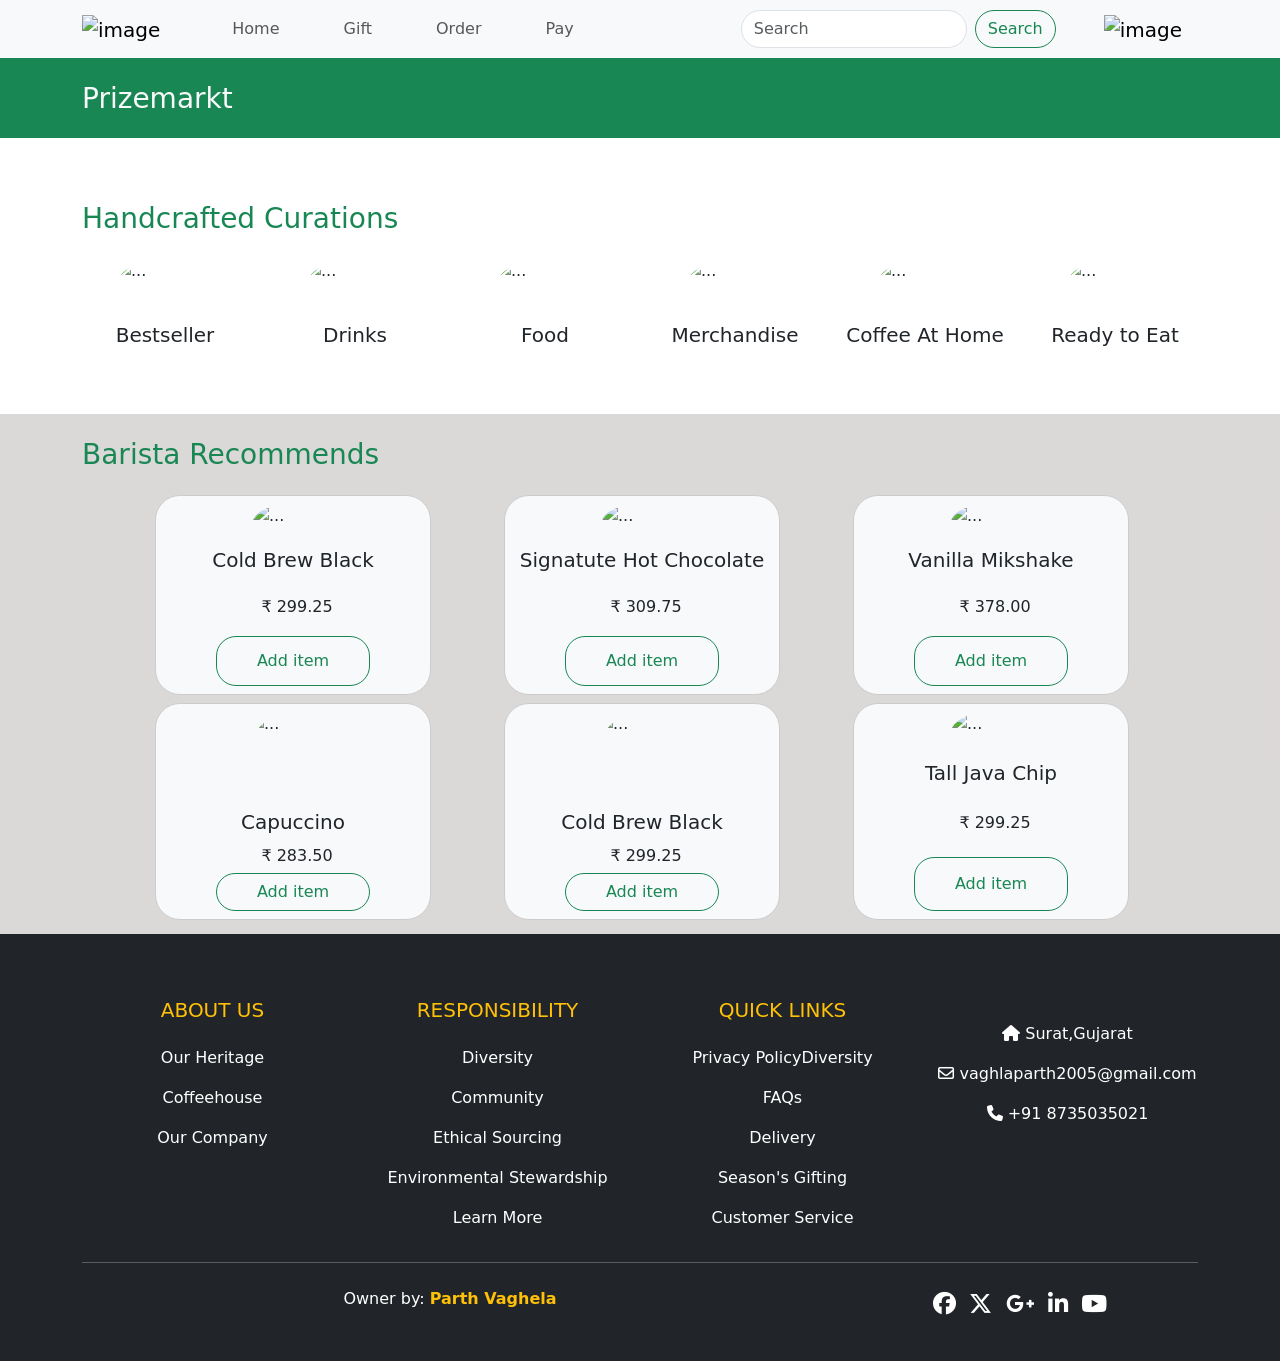
==== index2.html @ 2c10632f "first commit" ====
<!DOCTYPE html>
<html lang="en">
  <head>
    <meta charset="UTF-8" />
    <meta name="viewport" content="width=device-width, initial-scale=1.0" />
    <title>Prizemarkt</title>
    <link
      href="https://cdn.jsdelivr.net/npm/bootstrap@5.0.2/dist/css/bootstrap.min.css"
      rel="stylesheet"
      integrity="sha384-EVSTQN3/azprG1Anm3QDgpJLIm9Nao0Yz1ztcQTwFspd3yD65VohhpuuCOmLASjC"
      crossorigin="anonymous"
    />
    <link rel="stylesheet" href="https://cdnjs.cloudflare.com/ajax/libs/font-awesome/6.7.1/css/all.min.css">
    <link rel="stylesheet" href="style.css">
  </head>
  <body>
    <nav class="navbar navbar-expand-lg navbar-light bg-light sticky-top ">
      <div class="container">
        <a class="navbar-brand" href="#">
          <img
            src="https://www.starbucks.in/assets/icon/logo.png"
            alt="image"
            width="50"
            height="50"
          />
        </a>
        <button
          class="navbar-toggler"
          type="button"
          data-bs-toggle="collapse"
          data-bs-target="#navbarSupportedContent"
          aria-controls="navbarSupportedContent"
          aria-expanded="false"
          aria-label="Toggle navigation"
        >
          <span class="navbar-toggler-icon"></span>
        </button>
        <div class="collapse navbar-collapse" id="navbarSupportedContent">
          <ul class="navbar-nav me-auto mb-2 mb-lg-0 gap-5 ms-5">
            <li class="nav-item">
              <a class="nav-link"aria-current="page" href="index2.html">Home</a>
            </li>
            <li class="nav-item">
              <a class="nav-link" href="index3.html">Gift</a>
            </li>
            <li class="nav-item">
              <a class="nav-link" href="index4.html">Order</a>
            </li>
            <li class="nav-item">
              <a class="nav-link" href="">Pay</a>
          </ul>
          <form class="d-flex">
            <input
              class="form-control me-2"
              type="search"
              placeholder="Search"
              aria-label="Search"
            />
            <button class="btn btn-outline-success" type="submit">
              Search
            </button>
          </form>
          <a class="navbar-brand ms-5" href="#">
            <img
              src="https://www.starbucks.in/assets/icon/account_thin.svg"
              alt="image"
              width="40"
              height="40"
            />
          </a>
        </div>
      </div>
    </nav>
     <div class="hero-section2 bg-success mx-auto">
        <div class="container ">
          <h3 class="pt-4 text-light ">Prizemarkt
      
          </h3>
       
        </div>
    </div>
    <div class="container">
      <div class="hero-section">
        <h3 class="mt-5 pt-3 text text-success head">Handcrafted Curations</h3>
        <div class="row mt-2 justify-content-evenly">
          <div class="col col-lg-2 col-md-4 col-6 box1 rounded d-grid mt-2">
            <img
              src="https://starbucksstatic.cognizantorderserv.com/Category/Small/Bestseller.jpg"
              class="rounded-circle mx-auto d-block mt-2"
              alt="..."
              width="100px"
            />
            <h4 class="display6 text-center fs-5 mt-1">Bestseller</h4>
          </div>
          <div class="col col-lg-2 col-md-4 col-6 box1 rounded d-grid mt-2">
            <img
              src="https://www.starbucks.in/assets/icon/Drinks.webp"
              class="rounded-circle mx-auto d-block mt-2"
              alt="..."
              width="100px"
            />
            <h4 class="text-center fs-5 mt-1">Drinks</h4>
          </div>
          <div class="col col-lg-2 col-md-4 col-6 box1 rounded d-grid mt-2">
            <img
              src="https://www.starbucks.in/assets/icon/Food.webp"
              class="rounded-circle mx-auto d-block mt-2"
              alt="..."
              width="100px"
            />
            <h4 class="text-center fs-5 mt-1">Food</h4>
          </div>
          <div class="col col-lg-2 col-md-4 col-6 box1 rounded d-grid mt-2">
            <img
              src="https://www.starbucks.in/assets/icon/Merchandise.webp"
              class="rounded-circle mx-auto d-block mt-2"
              alt="..."
              width="100px"
            />
            <h4 class="text-center fs-5 mt-1">Merchandise</h4>
          </div>
          <div class="col col-lg-2 col-md-4 col-6 box1 rounded d-grid mt-2">
            <img
              src="https://www.starbucks.in/assets/icon/CoffeeAtHome.webp"
              class="rounded-circle mx-auto d-block mt-2"
              alt="..."
              width="100px"
            />
            <h4 class="text-center fs-5 mt-1">Coffee At Home</h4>
          </div>
          <div class="col col-lg-2 col-md-4 col-6 box1 rounded d-grid mt-2">
            <img
              src="https://www.starbucks.in/assets/icon/ReadyToEat.webp"
              class="rounded-circle mx-auto d-block mt-2"
              alt="..."
              width="100px"
            />
            <h4 class="text-center fs-5 mt-1">Ready to Eat</h4>
          </div>
        </div>
      </div>
    </div>
    <div class="hero-section1">
      <div class="container">
        <h3 class="mt-2 pt-4 text text-success">Barista Recommends</h3>
        <div class="row mt-2 justify-content-evenly gap-2 ms-2 me-1 mt-4 pb-2" >
          <div
            class="col col-lg-3 col-md-5 col-sm-12 box d-grid bg-light"
          >
            <img
              src="https://starbucksstatic.cognizantorderserv.com/Items/Small/webP/104997.webp"
              class="rounded-circle mx-auto d-block mt-2"
              alt="..."
              width="80px"
            />
            <h3 class="text-center fs-5 mt-2">Cold Brew Black</h3>
            <h3 class="fs-6 ms-2 mt-1 text-center">₹ 299.25</h3>
            <button
              type="button"
              class="btn btn-outline-success ms-5 me-5 mb-2"
            >
              Add item
            </button>
          </div>
          <div
            class="col col-lg-3 col-md-5 col-sm-12 box  d-grid bg-light"
          >
            <img
              src="https://starbucksstatic.cognizantorderserv.com/Items/Small/webP/100447.webp"
              class="rounded-circle mx-auto d-block mt-2 "
              alt="..."
              width="80px"
            />
            <h3 class="text-center fs-5 mt-2">Signatute Hot Chocolate</h3>
            <h3 class="fs-6 ms-2 mt-1 text-center">₹ 309.75</h3>
            <button
              type="button"
              class="btn btn-outline-success ms-5 me-5 mb-2"
            >
              Add item
            </button>
          </div>
          <div
            class="col col-lg-3 col-md-5 col-sm-12 box  d-grid bg-light"
          >
            <img
              src="https://starbucksstatic.cognizantorderserv.com/Items/Small/webP/112573.webp"
              class="rounded-circle mx-auto d-block mt-2"
              alt="..."
              width="80px"
            />
            <h3 class="text-center fs-5 mt-2">Vanilla Mikshake</h3>
            <h3 class="fs-6 ms-2 mt-1 text-center">₹ 378.00</h3>
            <button
              type="button"
              class="btn btn-outline-success ms-5 me-5 mb-2"
            >
              Add item
            </button>
          </div>
          <div
            class="col col-lg-3 col-md-5 col-sm-12 box d-grid bg-light"
          >
            <img
              src="https://www.starbucks.in/assets/icon/placeholder.webp"
              class="rounded-circle mx-auto d-block mt-2"
              alt="..."
              width="90px"
              height="90px"
            />
            <h3 class="text-center fs-5 mt-2">Capuccino</h3>
            <h3 class="fs-6 ms-2 mt-1 text-center">₹ 283.50</h3>
            <button
              type="button"
              class="btn btn-outline-success ms-5 me-5 mb-2"
            >
              Add item
            </button>
          </div>
          <div
            class="col col-lg-3 col-md-5 col-sm-12 box  d-grid bg-light"
          >
            <img
              src="https://www.starbucks.in/assets/icon/placeholder.webp"
              class="rounded-circle mx-auto d-block mt-2"
              alt="..."
              width="90px"
              height="90px"
            />
            <h3 class="text-center fs-5 mt-2">Cold Brew Black</h3>
            <h3 class="fs-6 ms-2 mt-1 text-center">₹ 299.25</h3>
            <button
              type="button"
              class="btn btn-outline-success ms-5 me-5 mb-2"
            >
              Add item
            </button>
          </div>
          <div
            class="col col-lg-3 col-md-5 col-sm-12 box d-grid bg-light"
          >
            <img
              src="https://starbucksstatic.cognizantorderserv.com/Items/Small/100433.jpg"
              class="rounded-circle mx-auto d-block mt-2"
              alt="..."
              width="80px"
            />
            <h3 class="text-center fs-5 mt-2">Tall Java Chip</h3>
            <h3 class="fs-6 ms-2 mt-1 text-center">₹ 299.25</h3>
            <button
              type="button"
              class="btn btn-outline-success ms-5 me-5 mb-2"
            >
              Add item
            </button>
          </div>
        </div>
      </div>
    </div>
    <footer class="bg-dark text-white pt-5 pb-4 ">
      <div class="container text-center text-md-left">
        <div class="row text-center text-md-left">
          <div class="col col-lg-3 col-xl-3 mx-auto mt-3">
              <h5 class="text-uppercase mb-4 font-weight-bold text-warning">About Us</h5>
                <p>
                  <a href="#" class="text-white" style="text-decoration:none;">Our Heritage</a>
                </p>
                <p>
                  <a href="#" class="text-white" style="text-decoration:none;">Coffeehouse</a>
                </p>
                <p>
                  <a href="#" class="text-white" style="text-decoration:none;">Our Company</a>
                </p>
            </div>
            <div class="col col-lg-3 col-xl-3 mx-auto mt-3">
              <h5 class="text-uppercase mb-4 font-weight-bold text-warning">Responsibility</h5>
                <p>
                  <a href="#" class="text-white" style="text-decoration:none;">Diversity</a>
                </p>
                <p>
                  <a href="#" class="text-white" style="text-decoration:none;">Community</a>
                </p>
                <p>
                  <a href="#" class="text-white" style="text-decoration:none;">Ethical Sourcing</a>
                </p>
                <p>
                  <a href="#" class="text-white" style="text-decoration:none;">Environmental Stewardship</a>
                </p>
                <p>
                  <a href="#" class="text-white" style="text-decoration:none;">Learn More</a>
                </p>
            </div>
            <div class="col col-lg-3 col-xl-3 mx-auto mt-3">
              <h5 class="text-uppercase mb-4 font-weight-bold text-warning">Quick Links</h5>
                <p>
                  <a href="#" class="text-white" style="text-decoration:none;">Privacy PolicyDiversity</a>
                </p>
                <p>
                  <a href="#" class="text-white" style="text-decoration:none;">FAQs</a>
                </p>
                <p>
                  <a href="#" class="text-white" style="text-decoration:none;">Delivery</a>
                </p>
                <p>
                  <a href="#" class="text-white" style="text-decoration:none;">Season's Gifting</a>
                </p>
                <p>
                  <a href="#" class="text-white" style="text-decoration:none;">Customer Service</a>
                </p>
            </div>
            <div class="col col-md-4 col-lg-3 col-xl-3 mx-auto mt-3">
              <h5 class="text-uppercase mb-4 font-weight-bold text-warning"></h5>
                <p>
                  <i class="fa-solid fa-house"></i>  Surat,Gujarat
                </p>
                <p>
                  <i class="fa-regular fa-envelope"></i>  vaghlaparth2005@gmail.com
                </p>
                <p>
                  <i class="fa-solid fa-phone"></i> +91 8735035021
                </p>
            </div>
        </div>
        <hr class="mb-4">
        <div class="row align-item-center">
          <div class="col-md-7 col-lg-8 col-6">
            <p>
              Owner by: <a href="#" style="text-decoration:none">
                <strong class="text-warning">
                  Parth Vaghela
                </strong>
              </a>
            </p>
          </div>
          <div class="col-md-5 col-lg-4 col-2">
            <div class="text-center text-md-right">
              <ul class="list-unstyled list-inline">
                <li class="list-inline-item">
                  <a href="#" class="btn-floating btn-sm text-white"style="font-size:23px;"><i class="fa-brands fa-facebook"></i></a>
                </li>
                <li class="list-inline-item">
                  <a href="#" class="btn-floating btn-sm text-white"style="font-size:23px;"><i class="fa-brands fa-x-twitter"></i></a>
                </li>
                <li class="list-inline-item">
                  <a href="#" class="btn-floating btn-sm text-white"style="font-size:23px;"><i class="fa-brands fa-google-plus-g"></i></a>
                </li>
                <li class="list-inline-item">
                  <a href="#" class="btn-floating btn-sm text-white"style="font-size:23px;"><i class="fab fa-linkedin-in"></i></a>
                </li>
                <li class="list-inline-item">
                  <a href="#" class="btn-floating btn-sm text-white"style="font-size:23px;"><i class="fab fa-youtube"></i></a>
                </li>
              </ul>
            </div>
          </div>
        </div>
      </div>
    </footer>
    <script
      src="https://cdn.jsdelivr.net/npm/bootstrap@5.0.2/dist/js/bootstrap.bundle.min.js"
      integrity="sha384-MrcW6ZMFYlzcLA8Nl+NtUVF0sA7MsXsP1UyJoMp4YLEuNSfAP+JcXn/tWtIaxVXM"
      crossorigin="anonymous"
    ></script>
  </body>
</html>
---- style.css ----
.box1 {
    min-height: 140px;
  }
  .box {
    min-height: 200px;
    border: 1px solid #ccc;
  }
  .hero-section {
    min-height: 220px;
    background-color: white;
  }
  .hero-section1 {
    min-height: 520px;
    background-color: rgba(214, 210, 210, 0.858);
  }
  .box1{
    transition: all 0.5s;
  }
  .box1:hover {
    transform: scale(1.15);
}
.box{
  border-radius: 25px;
}
.btn{
border-radius: 20px;
}
.form-control{
  border-radius: 50px;
}
.hero-section2{
  min-height: 80px;
}
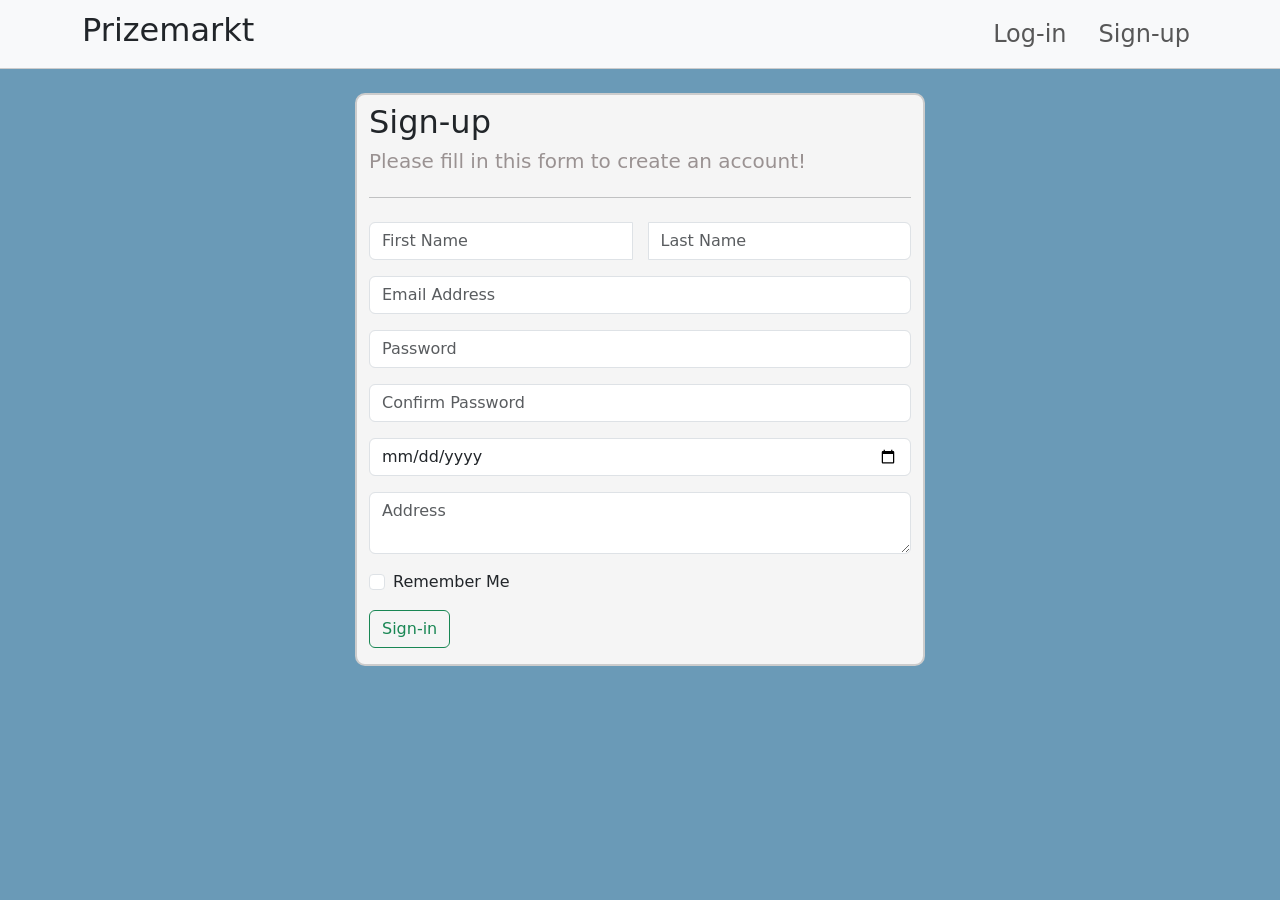
==== commit 6dc26685: "first commit" ====
--- a/index2.html
+++ b/index2.html
@@ -10,352 +10,87 @@
       integrity="sha384-EVSTQN3/azprG1Anm3QDgpJLIm9Nao0Yz1ztcQTwFspd3yD65VohhpuuCOmLASjC"
       crossorigin="anonymous"
     />
-    <link rel="stylesheet" href="https://cdnjs.cloudflare.com/ajax/libs/font-awesome/6.7.1/css/all.min.css">
-    <link rel="stylesheet" href="style.css">
+    <link rel="stylesheet" href="style5.css">
   </head>
   <body>
-    <nav class="navbar navbar-expand-lg navbar-light bg-light sticky-top ">
+    <nav class="navbar navbar-expand-lg navbar-light bg-light sticky-top">
+        <div class="container">
+          <h3 class="fs-2">Prizemarkt</h3>
+          <button
+            class="navbar-toggler"
+            type="button"
+            data-bs-toggle="collapse"
+            data-bs-target="#navbarSupportedContent"
+            aria-controls="navbarSupportedContent"
+            aria-expanded="false"
+            aria-label="Toggle navigation"
+          >
+            <span class="navbar-toggler-icon"></span>
+          </button>
+          <div class="collapse navbar-collapse" id="navbarSupportedContent">
+            <ul class="navbar-nav  mb-2 mb-lg-0 gap-3 me-0 mx-auto fs-4">
+              <li class="nav-item">
+                <a class="nav-link" href="index.html">Log-in</a>
+              </li>
+              <li class="nav-item">
+                <a class="nav-link" href="index2.html">Sign-up</a>  
+            </ul>
+          </div>
+        </div>
+      </nav>
       <div class="container">
-        <a class="navbar-brand" href="#">
-          <img
-            src="https://www.starbucks.in/assets/icon/logo.png"
-            alt="image"
-            width="50"
-            height="50"
-          />
-        </a>
-        <button
-          class="navbar-toggler"
-          type="button"
-          data-bs-toggle="collapse"
-          data-bs-target="#navbarSupportedContent"
-          aria-controls="navbarSupportedContent"
-          aria-expanded="false"
-          aria-label="Toggle navigation"
-        >
-          <span class="navbar-toggler-icon"></span>
-        </button>
-        <div class="collapse navbar-collapse" id="navbarSupportedContent">
-          <ul class="navbar-nav me-auto mb-2 mb-lg-0 gap-5 ms-5">
-            <li class="nav-item">
-              <a class="nav-link"aria-current="page" href="index2.html">Home</a>
-            </li>
-            <li class="nav-item">
-              <a class="nav-link" href="index3.html">Gift</a>
-            </li>
-            <li class="nav-item">
-              <a class="nav-link" href="index4.html">Order</a>
-            </li>
-            <li class="nav-item">
-              <a class="nav-link" href="">Pay</a>
-          </ul>
-          <form class="d-flex">
-            <input
-              class="form-control me-2"
-              type="search"
-              placeholder="Search"
-              aria-label="Search"
-            />
-            <button class="btn btn-outline-success" type="submit">
-              Search
-            </button>
-          </form>
-          <a class="navbar-brand ms-5" href="#">
-            <img
-              src="https://www.starbucks.in/assets/icon/account_thin.svg"
-              alt="image"
-              width="40"
-              height="40"
-            />
-          </a>
+        <div class="row mt-3">
+            <div class="col col-lg-6 col-md-8 col-11 m-auto box mb-2 mt-2">
+                <form action="index3.html">
+                    <div class="rounded m-auto">
+                        <h2 class=" mt-2 mb-2">Sign-up</h2>
+                        <h5 class="head fs-5 mb-4">Please fill in this form to create an account!</h5>
+                        <hr class="mb-4" />
+                        <div class="input-group gap-3 mb-3">
+                            <input type="text" class="form-control" placeholder="First Name" aria-label="First Name"required>
+                            <input type="text" class="form-control" placeholder="Last Name" aria-label="Last Name"required>
+                        </div>
+                        <div class="input-group gap-3 mb-3">
+                            <input type="Email" class="form-control" placeholder="Email Address" aria-label="Email"required>
+                        </div>
+                        <div class="input-group gap-3 mb-3">
+                            <input type="Password" class="form-control" placeholder="Password" aria-label="Password">
+                        </div>
+                        <div class="input-group gap-3 mb-3">
+                            <input type="Password" class="form-control" placeholder="Confirm Password" aria-label="Password">
+                        </div>
+                        <div class="input-group gap-3 mb-3">
+                            <input type="date" class="form-control"placeholder="Date" required>
+                        </div>
+                        <div class="input-group gap-3 mb-3">
+                            <textarea name="addresss" id="address" class="form-control" placeholder="Address"></textarea>
+                        </div>
+                        <div class="form-check mb-3">
+                            <input
+                              class="form-check-input"
+                              type="checkbox"
+                              id="myCheck"
+                              name="remember"
+                              required
+                            />
+                            <label class="form-check-label" for="myCheck"
+                              >Remember Me</label
+                            >
+                        </div>
+                        <div class="mt-3 mb-3">
+                            <button
+                              type="submit"
+                              class="btn btn-outline-success"
+                              value="Submit"
+                            >
+                              Sign-in
+                            </button>
+                          </div>
+                    </div>
+                </form>
+            </div>
         </div>
       </div>
-    </nav>
-     <div class="hero-section2 bg-success mx-auto">
-        <div class="container ">
-          <h3 class="pt-4 text-light ">Prizemarkt
-      
-          </h3>
-       
-        </div>
-    </div>
-    <div class="container">
-      <div class="hero-section">
-        <h3 class="mt-5 pt-3 text text-success head">Handcrafted Curations</h3>
-        <div class="row mt-2 justify-content-evenly">
-          <div class="col col-lg-2 col-md-4 col-6 box1 rounded d-grid mt-2">
-            <img
-              src="https://starbucksstatic.cognizantorderserv.com/Category/Small/Bestseller.jpg"
-              class="rounded-circle mx-auto d-block mt-2"
-              alt="..."
-              width="100px"
-            />
-            <h4 class="display6 text-center fs-5 mt-1">Bestseller</h4>
-          </div>
-          <div class="col col-lg-2 col-md-4 col-6 box1 rounded d-grid mt-2">
-            <img
-              src="https://www.starbucks.in/assets/icon/Drinks.webp"
-              class="rounded-circle mx-auto d-block mt-2"
-              alt="..."
-              width="100px"
-            />
-            <h4 class="text-center fs-5 mt-1">Drinks</h4>
-          </div>
-          <div class="col col-lg-2 col-md-4 col-6 box1 rounded d-grid mt-2">
-            <img
-              src="https://www.starbucks.in/assets/icon/Food.webp"
-              class="rounded-circle mx-auto d-block mt-2"
-              alt="..."
-              width="100px"
-            />
-            <h4 class="text-center fs-5 mt-1">Food</h4>
-          </div>
-          <div class="col col-lg-2 col-md-4 col-6 box1 rounded d-grid mt-2">
-            <img
-              src="https://www.starbucks.in/assets/icon/Merchandise.webp"
-              class="rounded-circle mx-auto d-block mt-2"
-              alt="..."
-              width="100px"
-            />
-            <h4 class="text-center fs-5 mt-1">Merchandise</h4>
-          </div>
-          <div class="col col-lg-2 col-md-4 col-6 box1 rounded d-grid mt-2">
-            <img
-              src="https://www.starbucks.in/assets/icon/CoffeeAtHome.webp"
-              class="rounded-circle mx-auto d-block mt-2"
-              alt="..."
-              width="100px"
-            />
-            <h4 class="text-center fs-5 mt-1">Coffee At Home</h4>
-          </div>
-          <div class="col col-lg-2 col-md-4 col-6 box1 rounded d-grid mt-2">
-            <img
-              src="https://www.starbucks.in/assets/icon/ReadyToEat.webp"
-              class="rounded-circle mx-auto d-block mt-2"
-              alt="..."
-              width="100px"
-            />
-            <h4 class="text-center fs-5 mt-1">Ready to Eat</h4>
-          </div>
-        </div>
-      </div>
-    </div>
-    <div class="hero-section1">
-      <div class="container">
-        <h3 class="mt-2 pt-4 text text-success">Barista Recommends</h3>
-        <div class="row mt-2 justify-content-evenly gap-2 ms-2 me-1 mt-4 pb-2" >
-          <div
-            class="col col-lg-3 col-md-5 col-sm-12 box d-grid bg-light"
-          >
-            <img
-              src="https://starbucksstatic.cognizantorderserv.com/Items/Small/webP/104997.webp"
-              class="rounded-circle mx-auto d-block mt-2"
-              alt="..."
-              width="80px"
-            />
-            <h3 class="text-center fs-5 mt-2">Cold Brew Black</h3>
-            <h3 class="fs-6 ms-2 mt-1 text-center">₹ 299.25</h3>
-            <button
-              type="button"
-              class="btn btn-outline-success ms-5 me-5 mb-2"
-            >
-              Add item
-            </button>
-          </div>
-          <div
-            class="col col-lg-3 col-md-5 col-sm-12 box  d-grid bg-light"
-          >
-            <img
-              src="https://starbucksstatic.cognizantorderserv.com/Items/Small/webP/100447.webp"
-              class="rounded-circle mx-auto d-block mt-2 "
-              alt="..."
-              width="80px"
-            />
-            <h3 class="text-center fs-5 mt-2">Signatute Hot Chocolate</h3>
-            <h3 class="fs-6 ms-2 mt-1 text-center">₹ 309.75</h3>
-            <button
-              type="button"
-              class="btn btn-outline-success ms-5 me-5 mb-2"
-            >
-              Add item
-            </button>
-          </div>
-          <div
-            class="col col-lg-3 col-md-5 col-sm-12 box  d-grid bg-light"
-          >
-            <img
-              src="https://starbucksstatic.cognizantorderserv.com/Items/Small/webP/112573.webp"
-              class="rounded-circle mx-auto d-block mt-2"
-              alt="..."
-              width="80px"
-            />
-            <h3 class="text-center fs-5 mt-2">Vanilla Mikshake</h3>
-            <h3 class="fs-6 ms-2 mt-1 text-center">₹ 378.00</h3>
-            <button
-              type="button"
-              class="btn btn-outline-success ms-5 me-5 mb-2"
-            >
-              Add item
-            </button>
-          </div>
-          <div
-            class="col col-lg-3 col-md-5 col-sm-12 box d-grid bg-light"
-          >
-            <img
-              src="https://www.starbucks.in/assets/icon/placeholder.webp"
-              class="rounded-circle mx-auto d-block mt-2"
-              alt="..."
-              width="90px"
-              height="90px"
-            />
-            <h3 class="text-center fs-5 mt-2">Capuccino</h3>
-            <h3 class="fs-6 ms-2 mt-1 text-center">₹ 283.50</h3>
-            <button
-              type="button"
-              class="btn btn-outline-success ms-5 me-5 mb-2"
-            >
-              Add item
-            </button>
-          </div>
-          <div
-            class="col col-lg-3 col-md-5 col-sm-12 box  d-grid bg-light"
-          >
-            <img
-              src="https://www.starbucks.in/assets/icon/placeholder.webp"
-              class="rounded-circle mx-auto d-block mt-2"
-              alt="..."
-              width="90px"
-              height="90px"
-            />
-            <h3 class="text-center fs-5 mt-2">Cold Brew Black</h3>
-            <h3 class="fs-6 ms-2 mt-1 text-center">₹ 299.25</h3>
-            <button
-              type="button"
-              class="btn btn-outline-success ms-5 me-5 mb-2"
-            >
-              Add item
-            </button>
-          </div>
-          <div
-            class="col col-lg-3 col-md-5 col-sm-12 box d-grid bg-light"
-          >
-            <img
-              src="https://starbucksstatic.cognizantorderserv.com/Items/Small/100433.jpg"
-              class="rounded-circle mx-auto d-block mt-2"
-              alt="..."
-              width="80px"
-            />
-            <h3 class="text-center fs-5 mt-2">Tall Java Chip</h3>
-            <h3 class="fs-6 ms-2 mt-1 text-center">₹ 299.25</h3>
-            <button
-              type="button"
-              class="btn btn-outline-success ms-5 me-5 mb-2"
-            >
-              Add item
-            </button>
-          </div>
-        </div>
-      </div>
-    </div>
-    <footer class="bg-dark text-white pt-5 pb-4 ">
-      <div class="container text-center text-md-left">
-        <div class="row text-center text-md-left">
-          <div class="col col-lg-3 col-xl-3 mx-auto mt-3">
-              <h5 class="text-uppercase mb-4 font-weight-bold text-warning">About Us</h5>
-                <p>
-                  <a href="#" class="text-white" style="text-decoration:none;">Our Heritage</a>
-                </p>
-                <p>
-                  <a href="#" class="text-white" style="text-decoration:none;">Coffeehouse</a>
-                </p>
-                <p>
-                  <a href="#" class="text-white" style="text-decoration:none;">Our Company</a>
-                </p>
-            </div>
-            <div class="col col-lg-3 col-xl-3 mx-auto mt-3">
-              <h5 class="text-uppercase mb-4 font-weight-bold text-warning">Responsibility</h5>
-                <p>
-                  <a href="#" class="text-white" style="text-decoration:none;">Diversity</a>
-                </p>
-                <p>
-                  <a href="#" class="text-white" style="text-decoration:none;">Community</a>
-                </p>
-                <p>
-                  <a href="#" class="text-white" style="text-decoration:none;">Ethical Sourcing</a>
-                </p>
-                <p>
-                  <a href="#" class="text-white" style="text-decoration:none;">Environmental Stewardship</a>
-                </p>
-                <p>
-                  <a href="#" class="text-white" style="text-decoration:none;">Learn More</a>
-                </p>
-            </div>
-            <div class="col col-lg-3 col-xl-3 mx-auto mt-3">
-              <h5 class="text-uppercase mb-4 font-weight-bold text-warning">Quick Links</h5>
-                <p>
-                  <a href="#" class="text-white" style="text-decoration:none;">Privacy PolicyDiversity</a>
-                </p>
-                <p>
-                  <a href="#" class="text-white" style="text-decoration:none;">FAQs</a>
-                </p>
-                <p>
-                  <a href="#" class="text-white" style="text-decoration:none;">Delivery</a>
-                </p>
-                <p>
-                  <a href="#" class="text-white" style="text-decoration:none;">Season's Gifting</a>
-                </p>
-                <p>
-                  <a href="#" class="text-white" style="text-decoration:none;">Customer Service</a>
-                </p>
-            </div>
-            <div class="col col-md-4 col-lg-3 col-xl-3 mx-auto mt-3">
-              <h5 class="text-uppercase mb-4 font-weight-bold text-warning"></h5>
-                <p>
-                  <i class="fa-solid fa-house"></i>  Surat,Gujarat
-                </p>
-                <p>
-                  <i class="fa-regular fa-envelope"></i>  vaghlaparth2005@gmail.com
-                </p>
-                <p>
-                  <i class="fa-solid fa-phone"></i> +91 8735035021
-                </p>
-            </div>
-        </div>
-        <hr class="mb-4">
-        <div class="row align-item-center">
-          <div class="col-md-7 col-lg-8 col-6">
-            <p>
-              Owner by: <a href="#" style="text-decoration:none">
-                <strong class="text-warning">
-                  Parth Vaghela
-                </strong>
-              </a>
-            </p>
-          </div>
-          <div class="col-md-5 col-lg-4 col-2">
-            <div class="text-center text-md-right">
-              <ul class="list-unstyled list-inline">
-                <li class="list-inline-item">
-                  <a href="#" class="btn-floating btn-sm text-white"style="font-size:23px;"><i class="fa-brands fa-facebook"></i></a>
-                </li>
-                <li class="list-inline-item">
-                  <a href="#" class="btn-floating btn-sm text-white"style="font-size:23px;"><i class="fa-brands fa-x-twitter"></i></a>
-                </li>
-                <li class="list-inline-item">
-                  <a href="#" class="btn-floating btn-sm text-white"style="font-size:23px;"><i class="fa-brands fa-google-plus-g"></i></a>
-                </li>
-                <li class="list-inline-item">
-                  <a href="#" class="btn-floating btn-sm text-white"style="font-size:23px;"><i class="fab fa-linkedin-in"></i></a>
-                </li>
-                <li class="list-inline-item">
-                  <a href="#" class="btn-floating btn-sm text-white"style="font-size:23px;"><i class="fab fa-youtube"></i></a>
-                </li>
-              </ul>
-            </div>
-          </div>
-        </div>
-      </div>
-    </footer>
     <script
       src="https://cdn.jsdelivr.net/npm/bootstrap@5.0.2/dist/js/bootstrap.bundle.min.js"
       integrity="sha384-MrcW6ZMFYlzcLA8Nl+NtUVF0sA7MsXsP1UyJoMp4YLEuNSfAP+JcXn/tWtIaxVXM"
--- a/style5.css
+++ b/style5.css
@@ -0,0 +1,15 @@
+.box{
+    border: 2px solid #ccc;
+    border-radius: 10px;
+    background-color:whitesmoke;
+}
+body{
+    background-color: rgb(106, 154, 183);
+}
+.navbar{
+    border-bottom: 1px solid #ccc;
+    background-color: whitesmoke;
+}
+.head{
+    color: rgb(154, 146, 146);
+}
